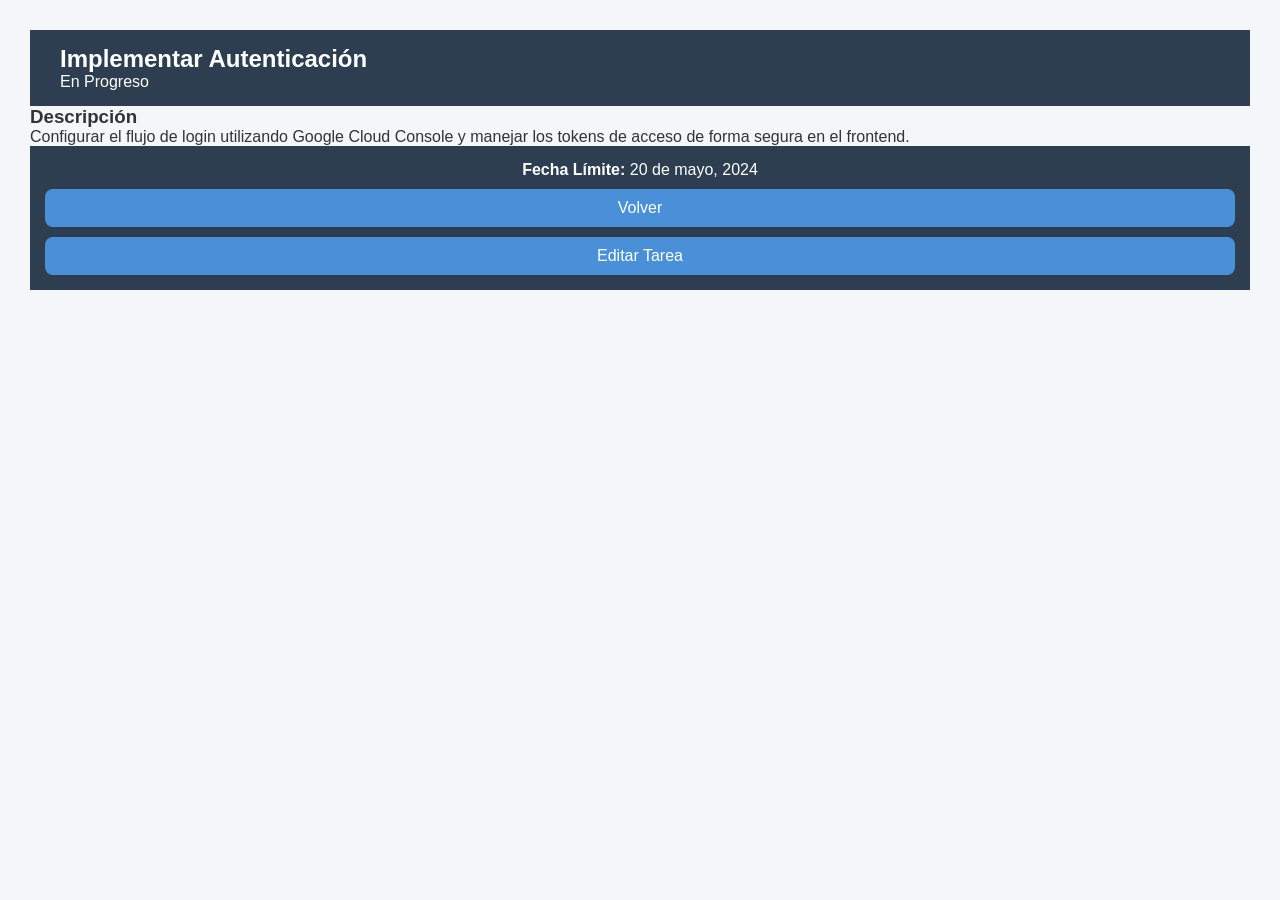
==== detalle-tarea.html @ c6986cd7 "feat:maquetacion inicial de la vista de detalle de tarea" ====
<!DOCTYPE html>
<html lang="es">
<head>
    <meta charset="UTF-8">
    <meta name="viewport" content="width=device-width, initial-scale=1.0">
    <title>Detalle de Tarea</title>
    <link rel="stylesheet" href="styles.css">
</head>
<body>
    <main class="container">
        <article class="task-card">
            <header class="task-header">
                <h1 class="task-title">Implementar Autenticación </h1>
                <span class="status badge-pending">En Progreso</span>
            </header>
            
            <section class="task-content">
                <h3>Descripción</h3>
                <p>Configurar el flujo de login utilizando Google Cloud Console y manejar los tokens de acceso de forma segura en el frontend.</p>
            </section>

            <footer class="task-footer">
                <div class="task-info">
                    <strong>Fecha Límite:</strong>
                    <time datetime="2024-05-20">20 de mayo, 2024</time>
                </div>
                <div class="task-actions">
                    <button class="btn btn-secondary">Volver</button>
                    <button class="btn btn-primary">Editar Tarea</button>
                </div>
            </footer>
        </article>
    </main>
</body>
</html>
---- styles.css ----
/* Estas son las variables globales de color que se vana utilizar muchachos.  */

:root {
    --color-primario: #4A90D9;
    --color-secundario: #2C3E50;
    --color-fondo: #F5F6FA;
    --color-blanco: #FFFFFF;
    --color-texto: #333333;
    --color-texto-suave: #777777;
    --color-exito: #27AE60;
    --color-peligro: #E74C3C;
    --color-borde: #DDDDDD;
    --fuente-principal: 'Segoe UI', Tahoma, Geneva, Verdana, sans-serif;
    --sombra: 0 2px 10px rgba(0, 0, 0, 0.1);
    --radio-borde: 8px;
}

/* 
  Y este es el estilo base.
   */
* {
    margin: 0;
    padding: 0;
    box-sizing: border-box;
}

body {
    font-family: var(--fuente-principal);
    background-color: var(--color-fondo);
    color: var(--color-texto);
}

a {
    text-decoration: none;
    color: var(--color-primario);
}

button {
    cursor: pointer;
    background-color: var(--color-primario);
    color: var(--color-blanco);
    border: none;
    padding: 10px 20px;
    border-radius: var(--radio-borde);
    font-size: 16px;
}

button:hover {
    background-color: var(--color-secundario);
}

input, textarea {
    width: 100%;
    padding: 10px;  
    border: 1px solid var(--color-borde);
    border-radius: var(--radio-borde);
    font-size: 16px;
    font-family: var(--fuente-principal);
}



/* 
   NAVEGACIÓN
    */
header {
    background-color: var(--color-secundario);
    padding: 15px 30px;
    color: var(--color-blanco);
}

nav {
    display: flex;
    justify-content: space-between;
    align-items: center;
}

nav h1 {
    color: var(--color-blanco);
    font-size: 24px;
}

nav ul {
    list-style: none;
    display: flex;
    gap: 20px;
}

nav ul li a {
    color: var(--color-blanco);
    font-size: 16px;
}

nav ul li a:hover {
    color: var(--color-primario);
}

/* 
   PÁGINAS CENTRADAS (LOGIN Y REGISTRO)
   */
.pagina-centrada {
    display: flex;
    flex-direction: column;
    min-height: 100vh;
}

.contenedor-form {
    display: flex;
    flex-direction: column;
    align-items: center;
    justify-content: center;
    flex: 1;
    padding: 40px 20px;
}

.contenedor-form section {
    background-color: var(--color-blanco);
    padding: 40px;
    border-radius: var(--radio-borde);
    box-shadow: var(--sombra);
    width: 100%;
    max-width: 450px;
}

.contenedor-form h2 {
    margin-bottom: 10px;
    color: var(--color-secundario);
}

.contenedor-form p {
    margin-bottom: 20px;
    color: var(--color-texto-suave);
}

/* 
   FORMULARIOS
   */
.campo {
    margin-bottom: 20px;
}

.campo label {
    display: block;
    margin-bottom: 8px;
    font-weight: bold;
    color: var(--color-secundario);
}

select {
    width: 100%;
    padding: 10px;
    border: 1px solid var(--color-borde);
    border-radius: var(--radio-borde);
    font-size: 16px;
    font-family: var(--fuente-principal);
}

.botones {
    display: flex;
    gap: 15px;
    align-items: center;
    margin-top: 10px;
}

button {
    margin-top: 10px;
    width: 100%;
}

/*
   GRID DE TAREAS (DASHBOARD)
  */
main {
    padding: 30px;
}

main h2 {
    margin-bottom: 20px;
    color: var(--color-secundario);
}

.grid-tareas {
    display: grid;
    grid-template-columns: repeat(auto-fit, minmax(280px, 1fr));
    gap: 20px;
}

.tarjeta {
    background-color: var(--color-blanco);
    padding: 20px;
    border-radius: var(--radio-borde);
    box-shadow: var(--sombra);
    display: flex;
    flex-direction: column;
    gap: 10px;
}

.tarjeta h3 {
    color: var(--color-secundario);
}

.tarjeta p {
    color: var(--color-texto-suave);
    font-size: 14px;
}

.tarjeta:hover {
    box-shadow: 0 4px 20px rgba(0, 0, 0, 0.2);
}

.estado {
    padding: 4px 10px;
    border-radius: 20px;
    font-size: 12px;
    font-weight: bold;
    width: fit-content;
}

.pendiente {
    background-color: #FFF3CD;
    color: #856404;
}

.en-progreso {
    background-color: #CCE5FF;
    color: #004085;
}

.completado {
    background-color: #D4EDDA;
    color: #155724;
}

/* 
   FOOTER
    */
footer {
    background-color: var(--color-secundario);
    color: var(--color-blanco);
    text-align: center;
    padding: 15px;
    margin-top: auto;
}

/* 
   RESPONSIVE 
    */
@media (max-width: 768px) {
    nav {
        flex-direction: column;
        gap: 10px;
        text-align: center;
    }

    nav ul {
        flex-direction: column;
        gap: 10px;
    }

    .grid-tareas {
        grid-template-columns: 1fr;
    }

    .contenedor-form section {
        padding: 20px;
    }
}
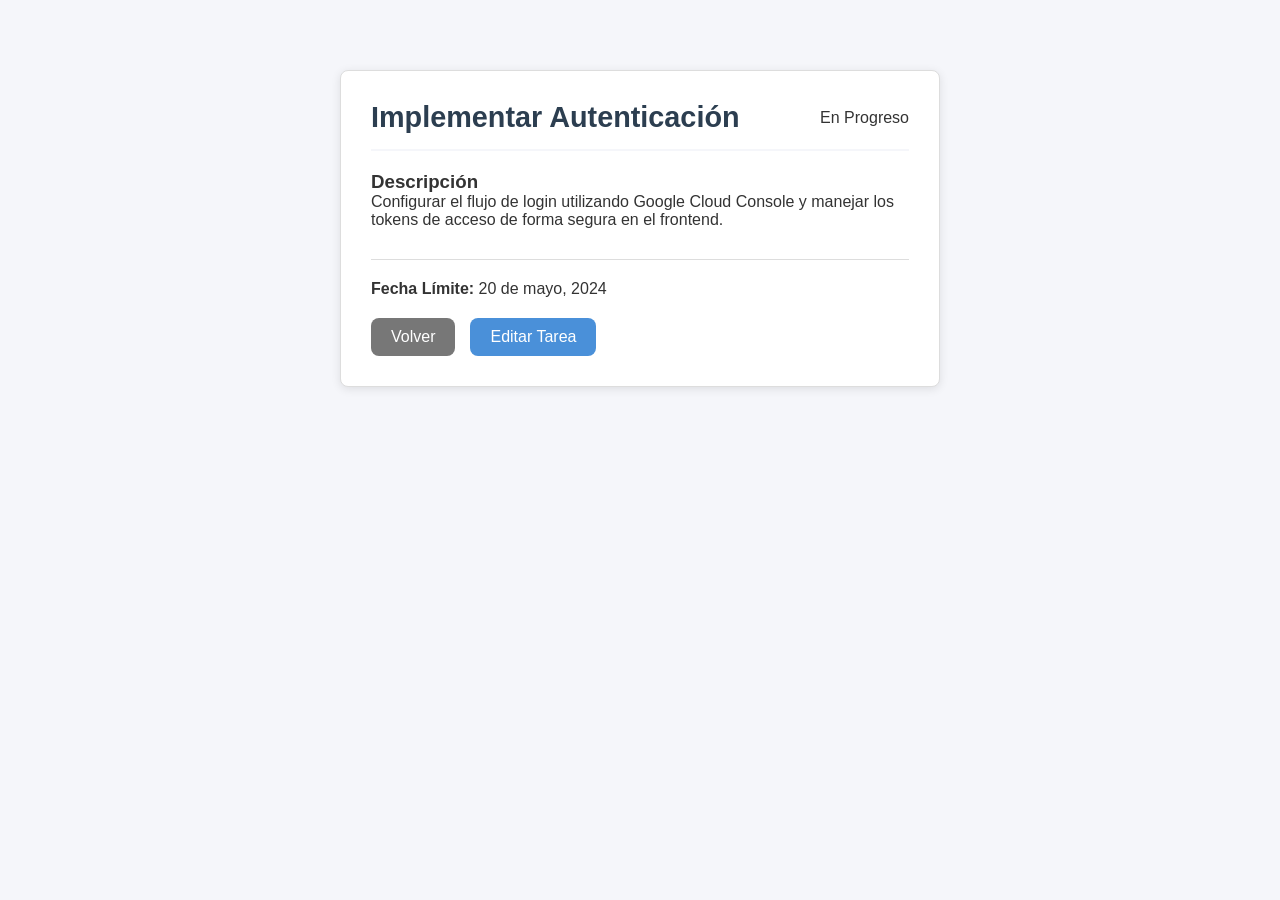
==== commit a8d9d90d: "se arreglo detalles de tarea nuevos diseños y se conecto los botones en la barra superior" ====
--- a/detalle-tarea.html
+++ b/detalle-tarea.html
@@ -25,8 +25,13 @@
                     <time datetime="2024-05-20">20 de mayo, 2024</time>
                 </div>
                 <div class="task-actions">
+                    <a href="index.html">
                     <button class="btn btn-secondary">Volver</button>
+                     </a>
+
+                     <a href="crear-tarea.html">
                     <button class="btn btn-primary">Editar Tarea</button>
+                    </a>
                 </div>
             </footer>
         </article>
--- a/styles.css
+++ b/styles.css
@@ -231,6 +231,38 @@
     background-color: #D4EDDA;
     color: #155724;
 }
+/* MODIFICACION MARLON OJEDA ARREGLO DE CARD CON BAJO DISEÑO */
+.grid-container {
+    display: grid;
+    grid-template-columns: repeat(auto-fit, minmax(280px, 1fr));
+    gap: 20px;
+    max-width: 1200px;
+    margin: 0 auto;
+}
+
+
+.card {
+    box-shadow: var(--sombra);
+    background-color: var(--color-blanco);
+    padding: 20px;
+    border-radius: 8px;
+    border: 1px solid var(--borde-suave);
+    transition: transform 0.2s;
+}
+
+.card:hover {
+    transform: translateY(-5px);
+}
+
+.card h3 {
+    margin-top: 0;
+}
+
+.card p {
+    line-height: 1.6;
+    font-size: 0.95rem;
+}
+
 
 /* 
    FOOTER
@@ -241,6 +273,60 @@
     text-align: center;
     padding: 15px;
     margin-top: auto;
+}
+/*DETALLE DE TAREA 
+   */
+
+.task-card {
+    background-color: var(--color-blanco) !important;
+    padding: 30px;
+    border-radius: var(--radio-borde);
+    box-shadow: var(--sombra);
+    border: 1px solid var(--color-borde);
+    max-width: 600px;
+    margin: 40px auto;
+}
+
+.task-card .task-header {
+    background-color: transparent !important; 
+    display: flex;
+    justify-content: space-between;
+    align-items: center;
+    margin-bottom: 20px;
+    border-bottom: 2px solid var(--color-fondo);
+    padding: 0 0 15px 0 !important; 
+    color: var(--color-texto) !important;
+}
+
+.task-card .task-title {
+    font-size: 1.8rem;
+    color: var(--color-secundario);
+    margin: 0;
+}
+
+/* Corregimos el footer oscuro */
+.task-card .task-footer {
+    background-color: transparent !important;
+    color: var(--color-texto) !important;
+    margin-top: 30px;
+    padding: 20px 0 0 0 !important;
+    border-top: 1px solid var(--color-borde);
+    text-align: left !important;
+}
+
+.task-card .task-actions {
+    display: flex;
+    gap: 15px;
+    margin-top: 20px;
+}
+
+.task-card .btn {
+    margin-top: 0 !important; 
+    width: 100%;
+}
+
+.task-card .btn-secondary {
+    background-color: var(--color-texto-suave) !important;
 }
 
 /* 
@@ -265,4 +351,4 @@
     .contenedor-form section {
         padding: 20px;
     }
-}+}
